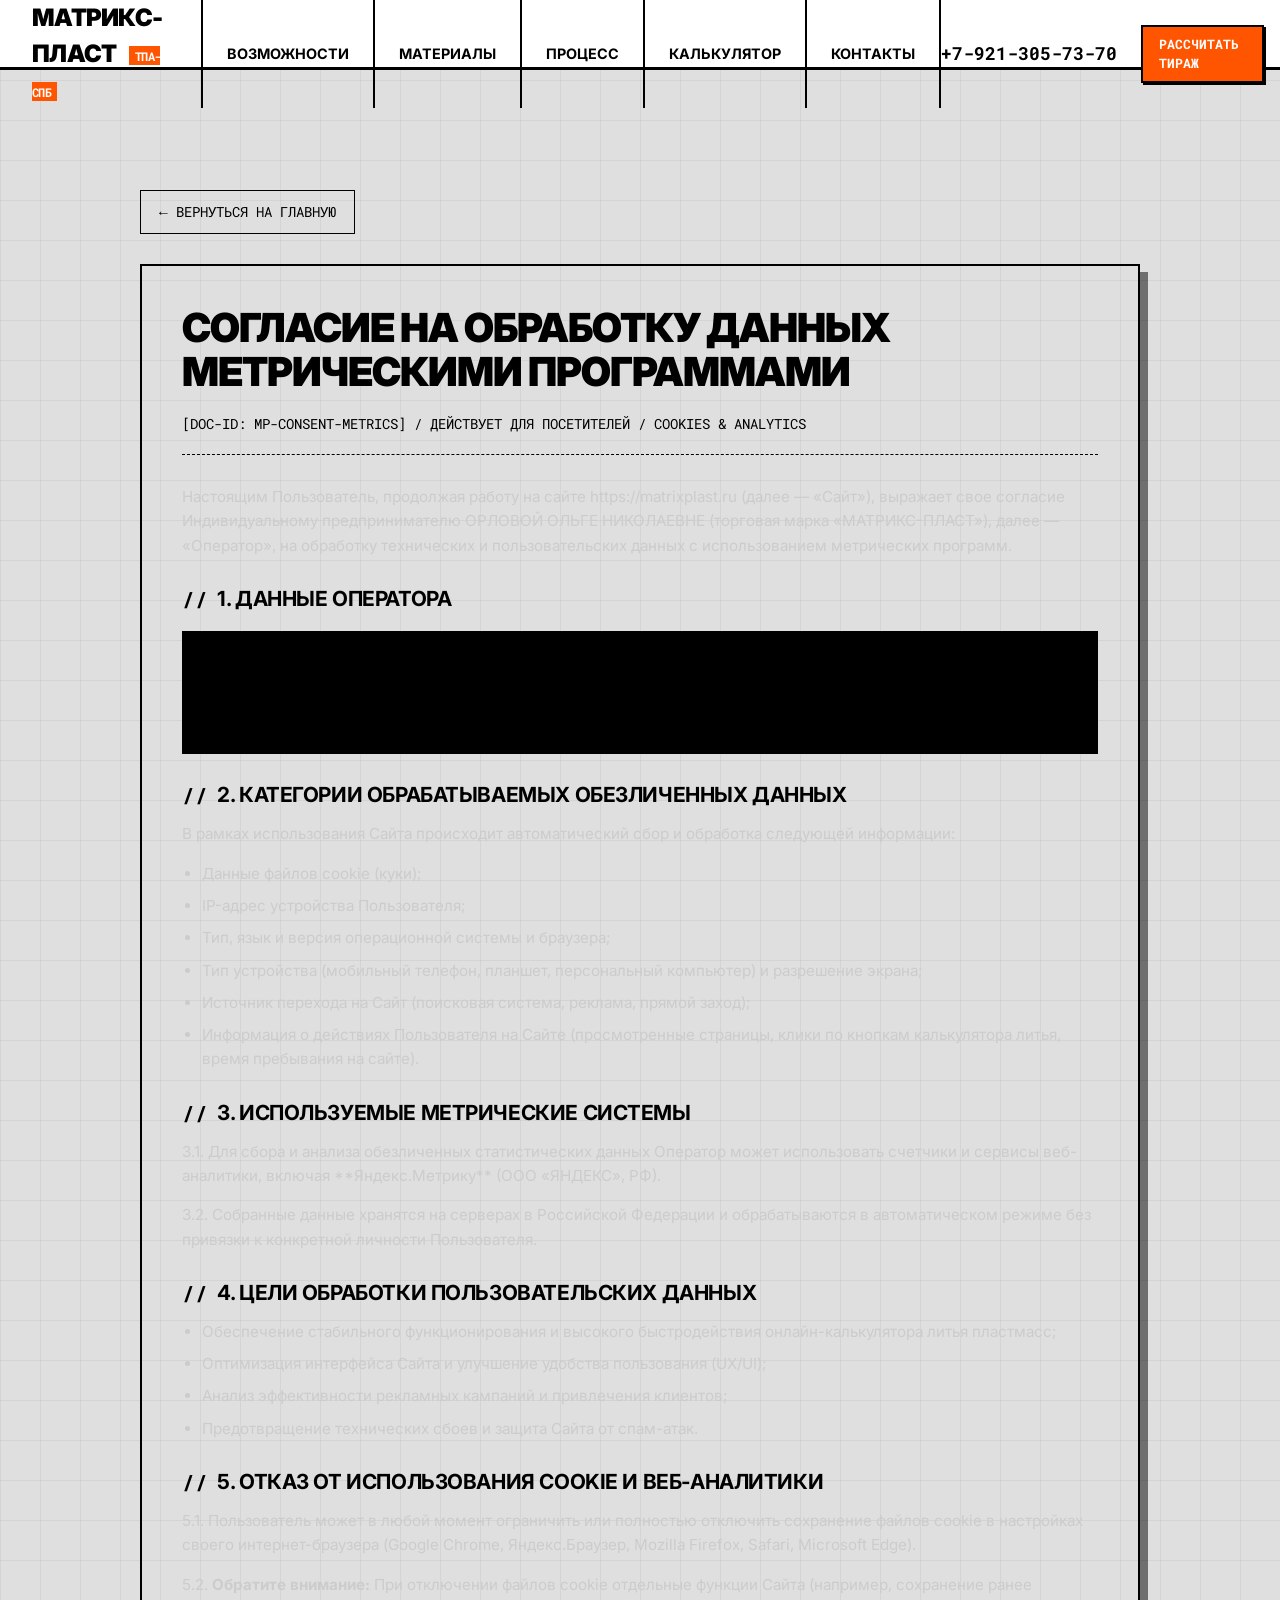
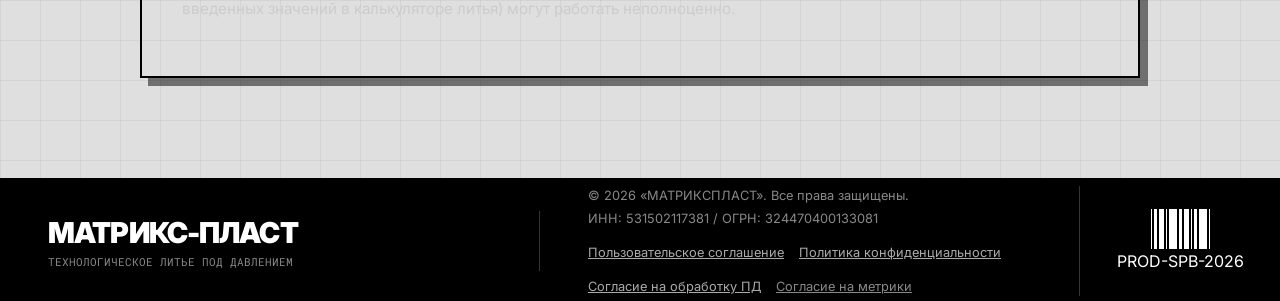
==== metrics-consent.html @ 5e979dda "feat: implement full 152-FZ legal documentation suite & cookie banner" ====
<!DOCTYPE html>
<html lang="ru">

<head>
    <meta charset="UTF-8">
    <meta name="viewport" content="width=device-width, initial-scale=1.0">
    <title>Согласие на обработку данных метрическими программами — МАТРИКС-ПЛАСТ</title>
    <meta name="description" content="Согласие на использование файлов cookie и счетчиков веб-аналитики на сайте завода литья пластмасс МАТРИКС-ПЛАСТ.">

    <!-- Google Fonts -->
    <link rel="preconnect" href="https://fonts.googleapis.com">
    <link rel="preconnect" href="https://fonts.gstatic.com" crossorigin>
    <link href="https://fonts.googleapis.com/css2?family=Inter:wght@400;700;900&family=Roboto+Mono:wght@400;700&display=swap" rel="stylesheet">

    <!-- Favicon -->
    <link rel="icon" type="image/svg+xml" href="images/favicon.svg">

    <!-- Stylesheet -->
    <link rel="stylesheet" href="style.css">
    
    <style>
        .legal-page {
            padding: 120px 0 60px;
            max-width: 1000px;
            margin: 0 auto;
        }
        .legal-card {
            background-color: var(--bg-card);
            border: 2px solid var(--border-color);
            padding: 40px;
            box-shadow: 8px 8px 0px rgba(0,0,0,0.5);
            margin-bottom: 40px;
        }
        .legal-title {
            font-size: clamp(1.8rem, 4vw, 2.5rem);
            font-weight: 900;
            text-transform: uppercase;
            letter-spacing: -1px;
            margin-bottom: 20px;
            color: var(--text-main);
            line-height: 1.1;
        }
        .legal-meta {
            font-family: 'Roboto Mono', monospace;
            font-size: 0.85rem;
            color: var(--accent-yellow);
            padding-bottom: 20px;
            border-bottom: 1px dashed var(--border-color);
            margin-bottom: 30px;
        }
        .legal-content h2 {
            font-size: 1.3rem;
            font-weight: 700;
            text-transform: uppercase;
            margin: 30px 0 15px;
            color: var(--text-main);
            display: flex;
            align-items: center;
            gap: 10px;
        }
        .legal-content h2::before {
            content: '//';
            color: var(--accent-yellow);
            font-family: 'Roboto Mono', monospace;
        }
        .legal-content p, .legal-content li {
            font-size: 0.95rem;
            line-height: 1.6;
            color: #ccc;
            margin-bottom: 15px;
        }
        .legal-content ul {
            padding-left: 20px;
            margin-bottom: 20px;
        }
        .legal-content li {
            margin-bottom: 8px;
        }
        .legal-box {
            background-color: #000;
            border: 1px solid var(--border-color);
            padding: 20px;
            margin: 20px 0;
            font-family: 'Roboto Mono', monospace;
            font-size: 0.85rem;
        }
        .back-link {
            display: inline-flex;
            align-items: center;
            gap: 10px;
            margin-bottom: 30px;
            font-family: 'Roboto Mono', monospace;
            font-size: 0.9rem;
            color: var(--text-main);
            text-decoration: none;
            text-transform: uppercase;
            border: 1px solid var(--border-color);
            padding: 10px 18px;
            background: var(--bg-card);
            transition: all 0.2s ease;
        }
        .back-link:hover {
            background: var(--accent-yellow);
            color: #000;
            border-color: var(--accent-yellow);
        }
        @media (max-width: 768px) {
            .legal-page { padding: 100px 15px 40px; }
            .legal-card { padding: 20px; }
        }
    </style>
</head>

<body>
    <!-- Декоративная бруталистическая сетка-подложка -->
    <div class="coordinate-grid"></div>

    <!-- HEADER -->
    <header class="header">
        <div class="header-logo">
            <a href="index.html">МАТРИКС-ПЛАСТ <span class="logo-badge">ТПА-СПБ</span></a>
        </div>
        <nav class="header-nav">
            <a href="index.html#advantages" class="nav-link">Возможности</a>
            <a href="index.html#materials" class="nav-link">Материалы</a>
            <a href="index.html#process" class="nav-link">Процесс</a>
            <a href="index.html#calculator" class="nav-link">Калькулятор</a>
            <a href="index.html#contacts" class="nav-link">Контакты</a>
        </nav>
        <div class="header-contact">
            <a href="tel:+79213057370" class="phone-link">+7-921-305-73-70</a>
            <a href="index.html#calculator" class="btn btn-header btn-accent">РАССЧИТАТЬ ТИРАЖ</a>
        </div>
    </header>

    <main class="container">
        <div class="legal-page">
            <a href="index.html" class="back-link">← Вернуться на главную</a>

            <article class="legal-card">
                <h1 class="legal-title">Согласие на обработку данных метрическими программами</h1>
                <div class="legal-meta">
                    [DOC-ID: MP-CONSENT-METRICS] / ДЕЙСТВУЕТ ДЛЯ ПОСЕТИТЕЛЕЙ / COOKIES & ANALYTICS
                </div>

                <div class="legal-content">
                    <p>Настоящим Пользователь, продолжая работу на сайте https://matrixplast.ru (далее — «Сайт»), выражает свое согласие Индивидуальному предпринимателю ОРЛОВОЙ ОЛЬГЕ НИКОЛАЕВНЕ (торговая марка «МАТРИКС-ПЛАСТ»), далее — «Оператор», на обработку технических и пользовательских данных с использованием метрических программ.</p>

                    <h2>1. Данные Оператора</h2>
                    <div class="legal-box">
                        ИП ОРЛОВА ОЛЬГА НИКОЛАЕВНА<br>
                        ИНН: 531502117381 / ОГРНИП: 324470400133081<br>
                        Адрес: 194363, г. Санкт-Петербург, посёлок Парголово, Ольгинская дорога, д. 2, литера А<br>
                        Email: admin@matrixplast.ru
                    </div>

                    <h2>2. Категории обрабатываемых обезличенных данных</h2>
                    <p>В рамках использования Сайта происходит автоматический сбор и обработка следующей информации:</p>
                    <ul>
                        <li>Данные файлов cookie (куки);</li>
                        <li>IP-адрес устройства Пользователя;</li>
                        <li>Тип, язык и версия операционной системы и браузера;</li>
                        <li>Тип устройства (мобильный телефон, планшет, персональный компьютер) и разрешение экрана;</li>
                        <li>Источник перехода на Сайт (поисковая система, реклама, прямой заход);</li>
                        <li>Информация о действиях Пользователя на Сайте (просмотренные страницы, клики по кнопкам калькулятора литья, время пребывания на сайте).</li>
                    </ul>

                    <h2>3. Используемые метрические системы</h2>
                    <p>3.1. Для сбора и анализа обезличенных статистических данных Оператор может использовать счетчики и сервисы веб-аналитики, включая **Яндекс.Метрику** (ООО «ЯНДЕКС», РФ).</p>
                    <p>3.2. Собранные данные хранятся на серверах в Российской Федерации и обрабатываются в автоматическом режиме без привязки к конкретной личности Пользователя.</p>

                    <h2>4. Цели обработки пользовательских данных</h2>
                    <ul>
                        <li>Обеспечение стабильного функционирования и высокого быстродействия онлайн-калькулятора литья пластмасс;</li>
                        <li>Оптимизация интерфейса Сайта и улучшение удобства пользования (UX/UI);</li>
                        <li>Анализ эффективности рекламных кампаний и привлечения клиентов;</li>
                        <li>Предотвращение технических сбоев и защита Сайта от спам-атак.</li>
                    </ul>

                    <h2>5. Отказ от использования Cookie и веб-аналитики</h2>
                    <p>5.1. Пользователь может в любой момент ограничить или полностью отключить сохранение файлов cookie в настройках своего интернет-браузера (Google Chrome, Яндекс.Браузер, Mozilla Firefox, Safari, Microsoft Edge).</p>
                    <p>5.2. <strong>Обратите внимание:</strong> При отключении файлов cookie отдельные функции Сайта (например, сохранение ранее введенных значений в калькуляторе литья) могут работать неполноценно.</p>
                </div>
            </article>
        </div>
    </main>

    <!-- FOOTER -->
    <footer class="footer">
        <div class="footer-grid">
            <div class="footer-logo-cell">
                <span class="footer-logo">МАТРИКС-ПЛАСТ</span>
                <span class="footer-tagline">ТЕХНОЛОГИЧЕСКОЕ ЛИТЬЕ ПОД ДАВЛЕНИЕМ</span>
            </div>
            <div class="footer-legal-cell">
                <span>© 2026 «МАТРИКСПЛАСТ». Все права защищены.</span>
                <span>ИНН: 531502117381 / ОГРН: 324470400133081</span>
                <div style="margin-top: 10px; font-size: 0.8rem; display: flex; gap: 15px; flex-wrap: wrap;">
                    <a href="terms.html" style="color: #aaa; text-decoration: underline;">Пользовательское соглашение</a>
                    <a href="privacy.html" style="color: #aaa; text-decoration: underline;">Политика конфиденциальности</a>
                    <a href="pd-consent.html" style="color: #aaa; text-decoration: underline;">Согласие на обработку ПД</a>
                    <a href="metrics-consent.html" style="color: var(--accent-yellow); text-decoration: underline;">Согласие на метрики</a>
                </div>
            </div>
            <div class="footer-barcode-cell">
                <div class="barcode">
                    <div class="bar bar-1"></div><div class="bar bar-2"></div><div class="bar bar-3"></div><div class="bar bar-1"></div><div class="bar bar-4"></div><div class="bar bar-2"></div><div class="bar bar-3"></div><div class="bar bar-1"></div><div class="bar bar-2"></div><div class="bar bar-4"></div><div class="bar bar-1"></div>
                </div>
                <span class="barcode-label">PROD-SPB-2026</span>
            </div>
        </div>
    </footer>
</body>

</html>
---- style.css ----
/* ==========================================================================
   STYLE.CSS: ДИЗАЙН-СИСТЕМА БРУТАЛИЗМ & БАУХАУС ДЛЯ «МАТРИКС-ПЛАСТ»
   ========================================================================== */

/* 1. ПЕРЕМЕННЫЕ И ШРИФТЫ */
:root {
    --bg-concrete: #dfdfdf;      /* цвет сырого бетона */
    --bg-light: #f5f5f5;         /* светло-серый для контраста */
    --bg-white: #ffffff;
    --text-color: #000000;
    --text-secondary: #555555;
    
    --accent-orange: #ff5500;    /* сигнальный оранжевый */
    --accent-orange-hover: #ff3300;
    
    --border-width: 2px;
    --border-color: #000000;
    --border-solid: var(--border-width) solid var(--border-color);
    
    --font-sans: 'Inter', sans-serif;
    --font-mono: 'Roboto Mono', monospace;
    
    --shadow-flat: 4px 4px 0px 0px #000000;
    --shadow-flat-large: 8px 8px 0px 0px #000000;
    --shadow-flat-accent: 4px 4px 0px 0px var(--accent-orange);
}

/* 2. СБРОС СТИЛЕЙ И БАЗА */
*, *::before, *::after {
    box-sizing: border-box;
    margin: 0;
    padding: 0;
}

html {
    scroll-behavior: smooth;
    background-color: var(--bg-concrete);
    color: var(--text-color);
    font-family: var(--font-sans);
    line-height: 1.5;
    -webkit-font-smoothing: antialiased;
}

body {
    overflow-x: hidden;
    position: relative;
    padding-bottom: 0;
}

/* Фоновая координатная сетка */
.coordinate-grid {
    position: absolute;
    top: 0;
    left: 0;
    width: 100%;
    height: 100%;
    background-image: 
        linear-gradient(to right, rgba(0,0,0,0.05) 1px, transparent 1px),
        linear-gradient(to bottom, rgba(0,0,0,0.05) 1px, transparent 1px);
    background-size: 40px 40px;
    z-index: -1;
    pointer-events: none;
}

/* Ссылки */
a {
    color: inherit;
    text-decoration: none;
    cursor: pointer;
}

/* Заголовки */
h1, h2, h3, h4, h5, h6 {
    font-weight: 900;
    text-transform: uppercase;
    line-height: 1.1;
    letter-spacing: -0.02em;
}

/* Вспомогательные элементы */
.tech-tag {
    font-family: var(--font-mono);
    font-size: 0.8rem;
    font-weight: 700;
    color: var(--accent-orange);
    margin-bottom: 0.5rem;
    letter-spacing: 0.05em;
}

/* Кнопки */
.btn {
    display: inline-flex;
    align-items: center;
    justify-content: center;
    font-family: var(--font-mono);
    font-weight: 700;
    text-transform: uppercase;
    padding: 0.75rem 1.5rem;
    border: var(--border-solid);
    border-radius: 0;
    transition: transform 0.1s ease, box-shadow 0.1s ease;
    cursor: pointer;
}

.btn-accent {
    background-color: var(--accent-orange);
    color: #ffffff;
    box-shadow: var(--shadow-flat);
}

.btn-accent:hover {
    transform: translate(-2px, -2px);
    box-shadow: 6px 6px 0px 0px #000000;
}

.btn-accent:active {
    transform: translate(2px, 2px);
    box-shadow: 2px 2px 0px 0px #000000;
}

.btn-outline {
    background-color: transparent;
    color: var(--text-color);
    box-shadow: var(--shadow-flat);
}

.btn-outline:hover {
    background-color: var(--bg-white);
    transform: translate(-2px, -2px);
    box-shadow: 6px 6px 0px 0px #000000;
}

.btn-outline:active {
    transform: translate(2px, 2px);
    box-shadow: 2px 2px 0px 0px #000000;
}

.btn-block {
    display: flex;
    width: 100%;
}

.btn-large {
    font-size: 1.1rem;
    padding: 1.2rem 2.2rem;
    border-width: 3px;
    box-shadow: var(--shadow-flat);
}

.btn-large:hover {
    transform: translate(-4px, -4px);
    box-shadow: 8px 8px 0px 0px #000000;
}

/* 3. HEADER (ШАПКА) */
.header {
    position: -webkit-sticky;
    position: sticky;
    top: 0;
    z-index: 100;
    background-color: var(--bg-white);
    display: grid;
    grid-template-columns: auto 1fr auto;
    border-bottom: 3px solid var(--border-color);
    height: 70px;
    align-items: center;
}

.header-logo {
    height: 100%;
    display: flex;
    align-items: center;
    padding: 0 2rem;
    border-right: var(--border-solid);
    font-weight: 900;
    font-size: 1.5rem;
    letter-spacing: -0.03em;
}

.logo-badge {
    font-family: var(--font-mono);
    font-size: 0.75rem;
    background-color: var(--accent-orange);
    color: #ffffff;
    padding: 0.1rem 0.4rem;
    margin-left: 0.5rem;
    vertical-align: middle;
}

.header-nav {
    display: flex;
    height: 100%;
}

.nav-link {
    height: 100%;
    display: flex;
    align-items: center;
    padding: 0 1.5rem;
    font-weight: 700;
    text-transform: uppercase;
    font-size: 0.9rem;
    border-right: var(--border-solid);
    transition: background-color 0.1s ease;
}

.nav-link:hover {
    background-color: var(--bg-concrete);
    color: var(--accent-orange);
}

.header-contact {
    display: flex;
    align-items: center;
    height: 100%;
    padding-right: 1rem;
}

.phone-link {
    font-family: var(--font-mono);
    font-weight: 700;
    margin-right: 1.5rem;
    font-size: 1.1rem;
    white-space: nowrap;
}

.phone-link:hover {
    color: var(--accent-orange);
    text-decoration: underline;
    text-underline-offset: 4px;
}

.btn-header {
    padding: 0.5rem 1rem;
    font-size: 0.8rem;
    box-shadow: 2px 2px 0px 0px #000000;
}

.btn-header:hover {
    transform: translate(-1px, -1px);
    box-shadow: 3px 3px 0px 0px #000000;
}

/* 4. HERO SECTION */
.hero-section {
    border-bottom: 3px solid var(--border-color);
}

.hero-grid {
    display: grid;
    grid-template-columns: 1fr 1fr;
}

.hero-info-cell {
    padding: 4rem 3rem;
    background-color: var(--bg-light);
    border-right: 3px solid var(--border-color);
    display: flex;
    flex-direction: column;
    justify-content: center;
}

.hero-title {
    font-size: 3.5rem;
    margin-bottom: 1.5rem;
    letter-spacing: -0.03em;
}

.hero-subtitle {
    font-size: 1.2rem;
    margin-bottom: 2.5rem;
    color: var(--text-secondary);
    max-width: 90%;
}

/* Список преимуществ в Hero */
.hero-advantages-list {
    margin-bottom: 2.5rem;
}

.hero-adv-title {
    font-family: var(--font-mono);
    font-size: 0.85rem;
    font-weight: 700;
    color: var(--accent-orange);
    margin-bottom: 1rem;
    text-transform: uppercase;
    letter-spacing: 0.05em;
}

.hero-advantages-list ul {
    list-style: none;
    display: grid;
    grid-template-columns: 1fr 1fr;
    gap: 0.75rem 1.5rem;
}

.hero-advantages-list li {
    position: relative;
    padding-left: 1.25rem;
    font-size: 0.95rem;
    font-weight: 700;
    line-height: 1.3;
}

.hero-advantages-list li::before {
    content: "";
    position: absolute;
    left: 0;
    top: 0.35em;
    width: 8px;
    height: 8px;
    background-color: var(--accent-orange);
    border: 1px solid var(--border-color);
}

.hero-actions {
    display: flex;
    gap: 1.5rem;
    margin-bottom: 4rem;
}

.hero-metadata {
    display: grid;
    grid-template-columns: repeat(3, 1fr);
    border-top: var(--border-solid);
    padding-top: 1.5rem;
    gap: 1.5rem;
}

.meta-item {
    display: flex;
    flex-direction: column;
}

.meta-label {
    font-family: var(--font-mono);
    font-size: 0.75rem;
    color: var(--text-secondary);
    margin-bottom: 0.25rem;
}

.meta-val {
    font-weight: 700;
    font-size: 0.9rem;
}

/* Правая ячейка Hero (Изображение ТПА) */
.hero-visual-cell {
    display: flex;
    flex-direction: column;
    background-color: #000000;
}

.image-wrapper {
    position: relative;
    flex-grow: 1;
    overflow: hidden;
    min-height: 400px;
    border-bottom: var(--border-solid);
}

.hero-img {
    width: 100%;
    height: 100%;
    object-fit: cover;
    filter: grayscale(1) contrast(1.2) brightness(0.9);
    display: block;
    transition: filter 0.3s ease;
}

.image-wrapper:hover .hero-img {
    filter: grayscale(0) contrast(1) brightness(1);
}

.image-overlay {
    position: absolute;
    top: 0;
    left: 0;
    width: 100%;
    height: 100%;
    /* Сверхнасыщенная сетка над фото */
    background: 
        linear-gradient(to right, rgba(255,85,0,0.15) 1px, transparent 1px),
        linear-gradient(to bottom, rgba(255,85,0,0.15) 1px, transparent 1px);
    background-size: 20px 20px;
    pointer-events: none;
    transition: opacity 0.3s ease;
}

.image-wrapper:hover .image-overlay {
    opacity: 0;
}

.visual-decor {
    position: absolute;
    bottom: 1rem;
    left: 1rem;
    right: 1rem;
    display: flex;
    justify-content: space-between;
    font-family: var(--font-mono);
    font-size: 0.75rem;
    color: #ffffff;
    background-color: #000000;
    padding: 0.25rem 0.5rem;
    border: 1px solid #ffffff;
}

.decor-status {
    color: var(--accent-orange);
    font-weight: 700;
}

.tech-spec-bar {
    display: grid;
    grid-template-columns: 1fr 1fr;
    background-color: var(--bg-white);
    height: 70px;
}

.spec-bar-item {
    display: flex;
    flex-direction: column;
    justify-content: center;
    padding: 0 2rem;
}

.spec-bar-item:first-child {
    border-right: var(--border-solid);
}

.spec-lbl {
    font-family: var(--font-mono);
    font-size: 0.7rem;
    color: var(--text-secondary);
}

.spec-val {
    font-weight: 700;
    font-size: 1.1rem;
}

/* 5. ОБЩИЕ СТИЛИ СЕКЦИЙ */
.section {
    padding: 5rem 3rem;
    border-bottom: 3px solid var(--border-color);
}

.section-header {
    margin-bottom: 3.5rem;
    border-bottom: var(--border-solid);
    padding-bottom: 1.5rem;
    display: flex;
    justify-content: space-between;
    align-items: flex-end;
}

.section-title {
    font-size: 2.2rem;
    letter-spacing: -0.02em;
}

.title-num {
    font-family: var(--font-mono);
    color: var(--accent-orange);
    margin-right: 0.5rem;
}

.section-subtitle {
    font-family: var(--font-mono);
    font-size: 0.9rem;
    font-weight: 700;
    color: var(--text-secondary);
}

/* 6. ADVANTAGES SECTION */
.advantages-grid {
    display: grid;
    grid-template-columns: repeat(3, 1fr);
    border: var(--border-solid);
    background-color: var(--border-color); /* чтобы зазоры были черными линиями */
    gap: var(--border-width);
}

.advantage-card {
    background-color: var(--bg-white);
    padding: 3rem 2.5rem;
    display: flex;
    flex-direction: column;
    min-height: 350px;
    position: relative;
    transition: background-color 0.15s ease;
}

.advantage-card:hover {
    background-color: var(--bg-light);
}

.card-num {
    font-family: var(--font-mono);
    font-weight: 700;
    font-size: 0.85rem;
    color: var(--accent-orange);
    margin-bottom: 2rem;
}

.card-title {
    font-size: 1.6rem;
    margin-bottom: 1.5rem;
    letter-spacing: -0.02em;
}

.card-text {
    color: var(--text-secondary);
    font-size: 1rem;
    flex-grow: 1;
}

.card-footer {
    border-top: 1px dashed var(--border-color);
    padding-top: 1rem;
    margin-top: 2rem;
    font-family: var(--font-mono);
    font-size: 0.75rem;
    font-weight: 700;
}

/* 7. MATERIALS SECTION */
.materials-grid {
    display: grid;
    grid-template-columns: 1fr 1fr;
    border: var(--border-solid);
    background-color: var(--bg-white);
}

.materials-list-cell {
    border-right: var(--border-solid);
    display: flex;
    flex-direction: column;
    padding: 0;
}

.tech-table-header {
    display: grid;
    grid-template-columns: 80px 1fr 150px;
    border-bottom: var(--border-solid);
    background-color: var(--bg-concrete);
    font-family: var(--font-mono);
    font-weight: 700;
    font-size: 0.8rem;
    padding: 0.75rem 1.5rem;
}

.materials-list {
    flex-grow: 1;
}

.material-item {
    display: grid;
    grid-template-columns: 80px 1fr 150px;
    padding: 1.2rem 1.5rem;
    border-bottom: var(--border-solid);
    cursor: pointer;
    font-weight: 700;
    transition: background-color 0.1s ease;
}

.material-item:last-child {
    border-bottom: none;
}

.material-item:hover {
    background-color: var(--bg-light);
}

.material-item.active {
    background-color: var(--accent-orange);
    color: #ffffff;
}

.m-code {
    font-family: var(--font-mono);
}

.m-class {
    font-family: var(--font-mono);
    font-size: 0.85rem;
    color: var(--text-secondary);
}

.material-item.active .m-class {
    color: #f5f5f5;
}

.materials-note {
    padding: 1.5rem;
    border-top: var(--border-solid);
    font-size: 0.85rem;
    color: var(--text-secondary);
    background-color: var(--bg-light);
}

/* Детали материалов */
.materials-detail-cell {
    padding: 3rem;
    background-color: var(--bg-light);
    display: flex;
    flex-direction: column;
    justify-content: flex-start;
}

.detail-header {
    font-family: var(--font-mono);
    font-size: 0.8rem;
    color: var(--text-secondary);
    margin-bottom: 2rem;
    border-bottom: 1px solid var(--border-color);
    padding-bottom: 0.5rem;
}

.material-details {
    animation: fadeIn 0.2s steps(4);
}

.detail-title-row {
    display: flex;
    align-items: center;
    gap: 1rem;
    margin-bottom: 1.5rem;
}

.detail-badge {
    font-family: var(--font-mono);
    font-weight: 700;
    font-size: 1.2rem;
    background-color: #000000;
    color: #ffffff;
    padding: 0.3rem 0.8rem;
}

.detail-title {
    font-size: 2rem;
}

.detail-desc {
    font-size: 1.1rem;
    color: var(--text-secondary);
    margin-bottom: 2rem;
}

.detail-table {
    width: 100%;
    border-collapse: collapse;
    font-family: var(--font-mono);
    font-size: 0.9rem;
}

.detail-table tr {
    border-bottom: 1px solid rgba(0,0,0,0.1);
}

.detail-table tr:last-child {
    border-bottom: none;
}

.detail-table td {
    padding: 0.8rem 0;
}

.detail-table td:first-child {
    font-weight: 700;
    color: var(--text-color);
    width: 180px;
}

.detail-table td:last-child {
    color: var(--text-secondary);
}

.hidden {
    display: none !important;
}

@keyframes fadeIn {
    from { opacity: 0; transform: translateY(5px); }
    to { opacity: 1; transform: translateY(0); }
}

/* 8. PROCESS SECTION */
.process-steps {
    display: grid;
    grid-template-columns: repeat(5, 1fr);
    border: var(--border-solid);
    background-color: var(--border-color);
    gap: var(--border-width);
}

.process-step {
    background-color: var(--bg-white);
    padding: 2.5rem 1.8rem;
    display: flex;
    flex-direction: column;
    min-height: 380px;
    position: relative;
}

.step-header {
    display: flex;
    justify-content: space-between;
    font-family: var(--font-mono);
    font-size: 0.75rem;
    font-weight: 700;
    color: var(--text-secondary);
    margin-bottom: 2rem;
}

.step-index {
    color: var(--accent-orange);
}

.step-body {
    flex-grow: 1;
}

.step-title {
    font-size: 1.4rem;
    margin-bottom: 1rem;
    letter-spacing: -0.01em;
}

.step-desc {
    color: var(--text-secondary);
    font-size: 0.9rem;
}

.step-arrow {
    position: absolute;
    bottom: 1.5rem;
    right: 1.5rem;
    font-size: 1.5rem;
    font-weight: 900;
    color: var(--text-color);
    font-family: var(--font-mono);
}

.step-arrow.finish {
    color: var(--accent-orange);
}

.process-step:hover {
    background-color: var(--bg-light);
}

.process-step:hover .step-title {
    color: var(--accent-orange);
}

/* 9. CALCULATOR SECTION */
.calculator-grid {
    display: grid;
    grid-template-columns: 1fr 1fr;
    border: var(--border-solid);
    background-color: var(--bg-white);
}

.calc-configurator-cell {
    padding: 3rem;
    border-right: var(--border-solid);
    background-color: var(--bg-light);
}

.cell-label {
    font-family: var(--font-mono);
    font-size: 0.75rem;
    color: var(--text-secondary);
    margin-bottom: 2rem;
    border-bottom: 1px solid var(--border-color);
    padding-bottom: 0.5rem;
}

/* Группы форм */
.form-group {
    margin-bottom: 2rem;
}

.form-label {
    display: block;
    font-family: var(--font-mono);
    font-weight: 700;
    font-size: 0.85rem;
    margin-bottom: 0.75rem;
    text-transform: uppercase;
}

.form-control {
    width: 100%;
    border: var(--border-solid);
    border-radius: 0;
    padding: 0.8rem 1rem;
    font-family: var(--font-sans);
    font-size: 1rem;
    background-color: var(--bg-white);
    outline: none;
}

.form-control:focus {
    border-color: var(--accent-orange);
    box-shadow: var(--shadow-flat-accent);
}

/* Селект */
select.form-control {
    cursor: pointer;
    background-image: url("data:image/svg+xml,%3Csvg xmlns='http://www.w3.org/2000/svg' width='12' height='12' viewBox='0 0 12 12'%3E%3Cpath d='M6 8L2 4h8L6 8z'/%3E%3C/svg%3E");
    background-repeat: no-repeat;
    background-position: calc(100% - 1.2rem) center;
    -webkit-appearance: none;
    -moz-appearance: none;
    appearance: none;
    padding-right: 3rem;
}

/* Текстовые поля */
.text-input {
    background-color: var(--bg-white);
    transition: box-shadow 0.1s ease;
}

.textarea-control {
    min-height: 120px;
    resize: vertical;
}

/* Слайдер тиража */
.slider-label-row {
    display: flex;
    justify-content: space-between;
    align-items: center;
    margin-bottom: 0.75rem;
}

.slider-value {
    font-family: var(--font-mono);
    font-weight: 700;
    background-color: #000000;
    color: #ffffff;
    padding: 0.2rem 0.6rem;
    font-size: 0.9rem;
}

.slider-control {
    -webkit-appearance: none;
    appearance: none;
    width: 100%;
    height: 10px;
    background: #000000;
    outline: none;
    border: none;
    border-radius: 0;
    margin: 1rem 0;
}

.slider-control::-webkit-slider-thumb {
    -webkit-appearance: none;
    appearance: none;
    width: 24px;
    height: 24px;
    background: var(--accent-orange);
    border: 2px solid #000000;
    cursor: pointer;
    border-radius: 0;
}

.slider-control::-moz-range-thumb {
    width: 24px;
    height: 24px;
    background: var(--accent-orange);
    border: 2px solid #000000;
    cursor: pointer;
    border-radius: 0;
}

.slider-bounds {
    display: flex;
    justify-content: space-between;
    font-family: var(--font-mono);
    font-size: 0.75rem;
    color: var(--text-secondary);
}

/* Радиокнопки */
.radio-group {
    display: flex;
    flex-direction: column;
    gap: 0.75rem;
}

.radio-container {
    display: flex;
    align-items: center;
    position: relative;
    padding-left: 30px;
    cursor: pointer;
    font-size: 0.95rem;
    user-select: none;
}

.radio-container input {
    position: absolute;
    opacity: 0;
    cursor: pointer;
}

.radio-custom {
    position: absolute;
    top: 0;
    left: 0;
    height: 20px;
    width: 20px;
    background-color: var(--bg-white);
    border: var(--border-solid);
}

.radio-container:hover input ~ .radio-custom {
    background-color: var(--bg-light);
}

.radio-container input:checked ~ .radio-custom {
    background-color: var(--accent-orange);
}

.radio-container input:checked ~ .radio-custom::after {
    content: "";
    position: absolute;
    top: 4px;
    left: 4px;
    width: 8px;
    height: 8px;
    background: #ffffff;
}

/* Блок результатов калькулятора */
.calc-results-block {
    margin-top: 3rem;
    border-top: 2px dashed var(--border-color);
    padding-top: 2rem;
}

.result-row {
    display: flex;
    justify-content: space-between;
    align-items: center;
    margin-bottom: 1.2rem;
}

.res-label {
    font-family: var(--font-mono);
    font-size: 0.8rem;
    font-weight: 700;
    color: var(--text-secondary);
}

.res-value {
    font-family: var(--font-mono);
    font-size: 1.4rem;
    font-weight: 700;
    color: var(--text-color);
}

#price-total {
    font-size: 1.8rem;
    color: var(--accent-orange);
}

.calc-disclaimer {
    font-size: 0.8rem;
    color: var(--text-secondary);
    margin-top: 2rem;
    line-height: 1.4;
}

/* Форма заказа */
.calc-form-cell {
    padding: 3rem;
    background-color: var(--bg-white);
}

.cta-form {
    display: flex;
    flex-direction: column;
}

/* Загрузка файлов */
.file-upload-wrapper {
    position: relative;
    display: flex;
    align-items: center;
    border: var(--border-solid);
    background-color: var(--bg-light);
    height: 50px;
    cursor: pointer;
}

.file-input {
    position: absolute;
    top: 0;
    left: 0;
    width: 100%;
    height: 100%;
    opacity: 0;
    cursor: pointer;
    z-index: 2;
}

.file-upload-btn {
    height: 100%;
    display: flex;
    align-items: center;
    padding: 0 1.2rem;
    background-color: #000000;
    color: #ffffff;
    font-family: var(--font-mono);
    font-weight: 700;
    font-size: 0.8rem;
    border-right: var(--border-solid);
}

.file-upload-icon {
    font-size: 1.2rem;
    margin-right: 0.5rem;
}

.file-name-display {
    padding: 0 1rem;
    font-size: 0.85rem;
    color: var(--text-secondary);
    font-family: var(--font-mono);
    white-space: nowrap;
    overflow: hidden;
    text-overflow: ellipsis;
    flex-grow: 1;
}

.btn-submit {
    margin-top: 1.5rem;
    border-width: 3px;
}

.form-consent {
    font-size: 0.75rem;
    color: var(--text-secondary);
    margin-top: 1rem;
    line-height: 1.3;
}

/* 10. CONTACTS & MAP SECTION */
.contacts-section {
    padding: 0;
}

.contacts-grid {
    display: grid;
    grid-template-columns: 1fr 1fr;
}

.contacts-info-cell {
    padding: 4rem 3rem;
    border-right: 3px solid var(--border-color);
    background-color: var(--bg-light);
}

.contacts-title {
    font-size: 2.8rem;
    margin-bottom: 2rem;
}

.contacts-list {
    display: flex;
    flex-direction: column;
    gap: 1.8rem;
    margin-bottom: 3rem;
}

.contact-item {
    display: flex;
    flex-direction: column;
}

.c-label {
    font-family: var(--font-mono);
    font-size: 0.75rem;
    color: var(--text-secondary);
    margin-bottom: 0.25rem;
}

.c-val {
    font-size: 1.05rem;
    font-weight: 700;
}

.mail-link {
    color: var(--accent-orange);
}

.mail-link:hover {
    text-decoration: underline;
    text-underline-offset: 4px;
}

.factory-invite {
    border-top: 2px dashed var(--border-color);
    padding-top: 2rem;
}

.invite-header {
    font-family: var(--font-mono);
    font-weight: 700;
    font-size: 0.85rem;
    display: block;
    margin-bottom: 0.5rem;
    color: var(--accent-orange);
}

.factory-invite p {
    font-size: 0.95rem;
    color: var(--text-secondary);
}

/* Карта */
.contacts-map-cell {
    display: flex;
    flex-direction: column;
    background-color: var(--bg-concrete);
}

.map-wrapper {
    flex-grow: 1;
    min-height: 450px;
    position: relative;
    border-bottom: none;
    /* Бруталистический монохромный фильтр для карты */
    filter: grayscale(1) invert(0.9) contrast(1.3) brightness(0.9);
    transition: filter 0.3s ease;
}

.map-wrapper:hover {
    /* При наведении делаем карту слегка цветной */
    filter: grayscale(0.6) invert(0) contrast(1.1) brightness(1);
}

/* 11. FOOTER (ПОДВАЛ) */
.footer {
    background-color: #000000;
    color: #ffffff;
    border-top: 3px solid var(--border-color);
}

.footer-grid {
    display: grid;
    grid-template-columns: 1fr 1fr 200px;
    height: 120px;
    align-items: center;
}

.footer-logo-cell {
    border-right: 1px solid #333333;
    padding: 0 3rem;
    display: flex;
    flex-direction: column;
}

.footer-logo {
    font-weight: 900;
    font-size: 1.8rem;
    letter-spacing: -0.03em;
}

.footer-tagline {
    font-family: var(--font-mono);
    font-size: 0.7rem;
    color: #888888;
}

.footer-legal-cell {
    border-right: 1px solid #333333;
    padding: 0 3rem;
    display: flex;
    flex-direction: column;
    font-size: 0.8rem;
    color: #888888;
    gap: 0.25rem;
}

.footer-barcode-cell {
    display: flex;
    flex-direction: column;
    align-items: center;
    justify-content: center;
    padding: 0 2rem;
}

.barcode {
    display: flex;
    align-items: flex-end;
    height: 40px;
    gap: 2px;
}

.bar {
    background-color: #ffffff;
    height: 100%;
}

.bar-1 { width: 1px; }
.bar-2 { width: 3px; }
.bar-3 { width: 5px; }
.bar-4 { width: 8px; }

.barcode-num {
    font-family: var(--font-mono);
    font-size: 0.65rem;
    color: #888888;
    margin-top: 0.5rem;
}

/* 12. POPUP SUCCESS MODAL */
.modal-overlay {
    position: fixed;
    top: 0;
    left: 0;
    width: 100%;
    height: 100%;
    background-color: rgba(0,0,0,0.85);
    z-index: 1000;
    display: flex;
    align-items: center;
    justify-content: center;
    opacity: 0;
    pointer-events: none;
    transition: opacity 0.15s steps(4);
}

.modal-overlay.active {
    opacity: 1;
    pointer-events: auto;
}

.modal-content {
    background-color: var(--bg-white);
    border: 3px solid var(--border-color);
    box-shadow: var(--shadow-flat-large);
    width: 90%;
    max-width: 550px;
    padding: 0;
    border-radius: 0;
    transform: scale(0.95);
    transition: transform 0.15s steps(4);
}

.modal-overlay.active .modal-content {
    transform: scale(1);
}

.modal-header {
    display: flex;
    justify-content: space-between;
    align-items: center;
    padding: 1.2rem 2rem;
    border-bottom: 3px solid var(--border-color);
    background-color: var(--bg-concrete);
}

.modal-title {
    font-family: var(--font-mono);
    font-weight: 700;
    font-size: 1rem;
    color: var(--accent-orange);
}

.modal-close-btn {
    background: none;
    border: none;
    font-size: 1.2rem;
    font-weight: 700;
    cursor: pointer;
    outline: none;
}

.modal-close-btn:hover {
    color: var(--accent-orange);
}

.modal-body {
    padding: 2rem;
}

.modal-body p {
    font-size: 1.05rem;
    margin-bottom: 1.5rem;
}

.modal-tech-info {
    font-family: var(--font-mono);
    font-size: 0.85rem;
    background-color: var(--bg-light);
    border: var(--border-solid);
    padding: 1rem;
    margin-bottom: 1.8rem;
    line-height: 1.6;
}

#request-id {
    font-weight: 700;
    color: var(--accent-orange);
}

#modal-ok-btn {
    width: 100%;
}


/* ==========================================================================
   13. АДАПТИВНАЯ ВЕРСТКА (RESPONSIVE)
   ========================================================================== */

/* Большие планшеты и ноутбуки */
@media (max-width: 1200px) {
    .hero-title {
        font-size: 3rem;
    }
    .advantages-grid {
        grid-template-columns: repeat(3, 1fr);
    }
    .process-steps {
        grid-template-columns: repeat(3, 1fr);
        gap: var(--border-width);
    }
    .process-step {
        min-height: 320px;
    }
    .process-step:nth-child(4) .step-arrow,
    .process-step:nth-child(5) .step-arrow {
        bottom: 1.5rem;
        right: 1.5rem;
    }
}

/* Планшеты (Portrait) */
@media (max-width: 992px) {
    .header {
        grid-template-columns: 1fr auto;
        height: auto;
        padding: 0.5rem 0;
    }
    .header-logo {
        border-right: none;
        padding: 0.5rem 1.5rem;
    }
    .header-nav {
        display: none; /* скрываем меню, превращаем в мобильное или просто убираем для простоты, т.к. лендинг короткий */
    }
    .header-contact {
        padding-right: 1.5rem;
    }
    .phone-link {
        font-size: 1rem;
        margin-right: 1rem;
    }

    .hero-grid {
        grid-template-columns: 1fr;
    }
    .hero-info-cell {
        border-right: none;
        border-bottom: 3px solid var(--border-color);
        padding: 3rem 1.5rem;
    }
    .hero-title {
        font-size: 2.8rem;
    }
    .hero-actions {
        flex-direction: column;
        gap: 1rem;
    }
    
    .advantages-grid {
        grid-template-columns: 1fr;
    }
    .advantage-card {
        min-height: auto;
        padding: 2rem 1.5rem;
    }
    
    .materials-grid {
        grid-template-columns: 1fr;
    }
    .materials-list-cell {
        border-right: none;
        border-bottom: var(--border-solid);
    }
    .materials-detail-cell {
        padding: 2rem 1.5rem;
    }
    
    .process-steps {
        grid-template-columns: 1fr;
    }
    .process-step {
        min-height: auto;
        padding: 2rem 1.5rem;
    }
    .step-arrow {
        position: static;
        margin-top: 1rem;
        display: inline-block;
        transform: rotate(90deg);
        width: fit-content;
    }
    .step-arrow.finish {
        transform: none;
    }
    
    .calculator-grid {
        grid-template-columns: 1fr;
    }
    .calc-configurator-cell {
        border-right: none;
        border-bottom: var(--border-solid);
        padding: 2rem 1.5rem;
    }
    .calc-form-cell {
        padding: 2rem 1.5rem;
    }
    
    .contacts-grid {
        grid-template-columns: 1fr;
    }
    .contacts-info-cell {
        border-right: none;
        border-bottom: 3px solid var(--border-color);
        padding: 3rem 1.5rem;
    }
    .contacts-title {
        font-size: 2.2rem;
    }
    .map-wrapper {
        min-height: 350px;
    }
    
    .footer-grid {
        grid-template-columns: 1fr;
        height: auto;
        text-align: center;
        padding: 2rem 1.5rem;
        gap: 1.5rem;
    }
    .footer-logo-cell {
        border-right: none;
        padding: 0;
    }
    .footer-legal-cell {
        border-right: none;
        padding: 0;
    }
    .footer-barcode-cell {
        padding: 0;
    }
}

/* Мобильные телефоны */
@media (max-width: 576px) {
    .section {
        padding: 3rem 1rem;
    }
    .section-header {
        flex-direction: column;
        align-items: flex-start;
        gap: 0.5rem;
        margin-bottom: 2rem;
    }
    .section-title {
        font-size: 1.8rem;
    }
    
    .header-contact {
        flex-direction: column;
        align-items: flex-end;
        gap: 0.25rem;
        padding-right: 1rem;
    }
    .phone-link {
        margin-right: 0;
        font-size: 0.9rem;
    }
    .btn-header {
        display: none; /* скрываем кнопку на очень маленьких экранах, чтобы не забивать шапку */
    }
    .header-logo {
        padding: 0.5rem 1rem;
        font-size: 1.2rem;
    }
    
    .hero-title {
        font-size: 2.2rem;
    }
    .hero-subtitle {
        font-size: 1rem;
        max-width: 100%;
    }
    .hero-advantages-list ul {
        grid-template-columns: 1fr;
        gap: 0.5rem;
    }
    .hero-advantages-list li {
        font-size: 0.85rem;
    }
    .hero-metadata {
        grid-template-columns: 1fr;
        gap: 1rem;
    }
    
    .tech-table-header {
        grid-template-columns: 60px 1fr 100px;
        padding: 0.75rem 1rem;
    }
    .material-item {
        grid-template-columns: 60px 1fr 100px;
        padding: 1rem;
        font-size: 0.9rem;
    }
    
    .detail-title {
        font-size: 1.6rem;
    }
    .detail-desc {
        font-size: 0.95rem;
    }
    .detail-table td:first-child {
        width: 120px;
    }
    
    .res-value {
        font-size: 1.2rem;
    }
    #price-total {
        font-size: 1.5rem;
    }
}

/* 14. COOKIE BANNER & FORM LEGAL NOTICE */
.form-legal-notice {
    font-family: var(--font-mono);
    font-size: 0.75rem;
    color: var(--text-secondary);
    margin-top: 1rem;
    line-height: 1.4;
}

.form-legal-notice a {
    color: var(--accent-orange);
    text-decoration: underline;
}

.cookie-banner {
    position: fixed;
    bottom: 20px;
    right: 20px;
    max-width: 460px;
    width: calc(100% - 40px);
    background-color: #111111;
    color: #ffffff;
    border: 2px solid var(--border-color);
    box-shadow: 6px 6px 0px rgba(0, 0, 0, 0.6);
    z-index: 9999;
    padding: 20px;
    animation: slideUp 0.3s ease-out;
}

.cookie-banner-content {
    display: flex;
    flex-direction: column;
    gap: 12px;
}

.cookie-tag {
    font-family: var(--font-mono);
    font-size: 0.75rem;
    font-weight: 700;
    color: var(--accent-yellow);
    letter-spacing: 1px;
}

.cookie-text {
    font-size: 0.85rem;
    line-height: 1.4;
    color: #cccccc;
    margin: 0;
}

.cookie-text a {
    color: var(--accent-yellow);
    text-decoration: underline;
}

@keyframes slideUp {
    from { transform: translateY(100px); opacity: 0; }
    to { transform: translateY(0); opacity: 1; }
}
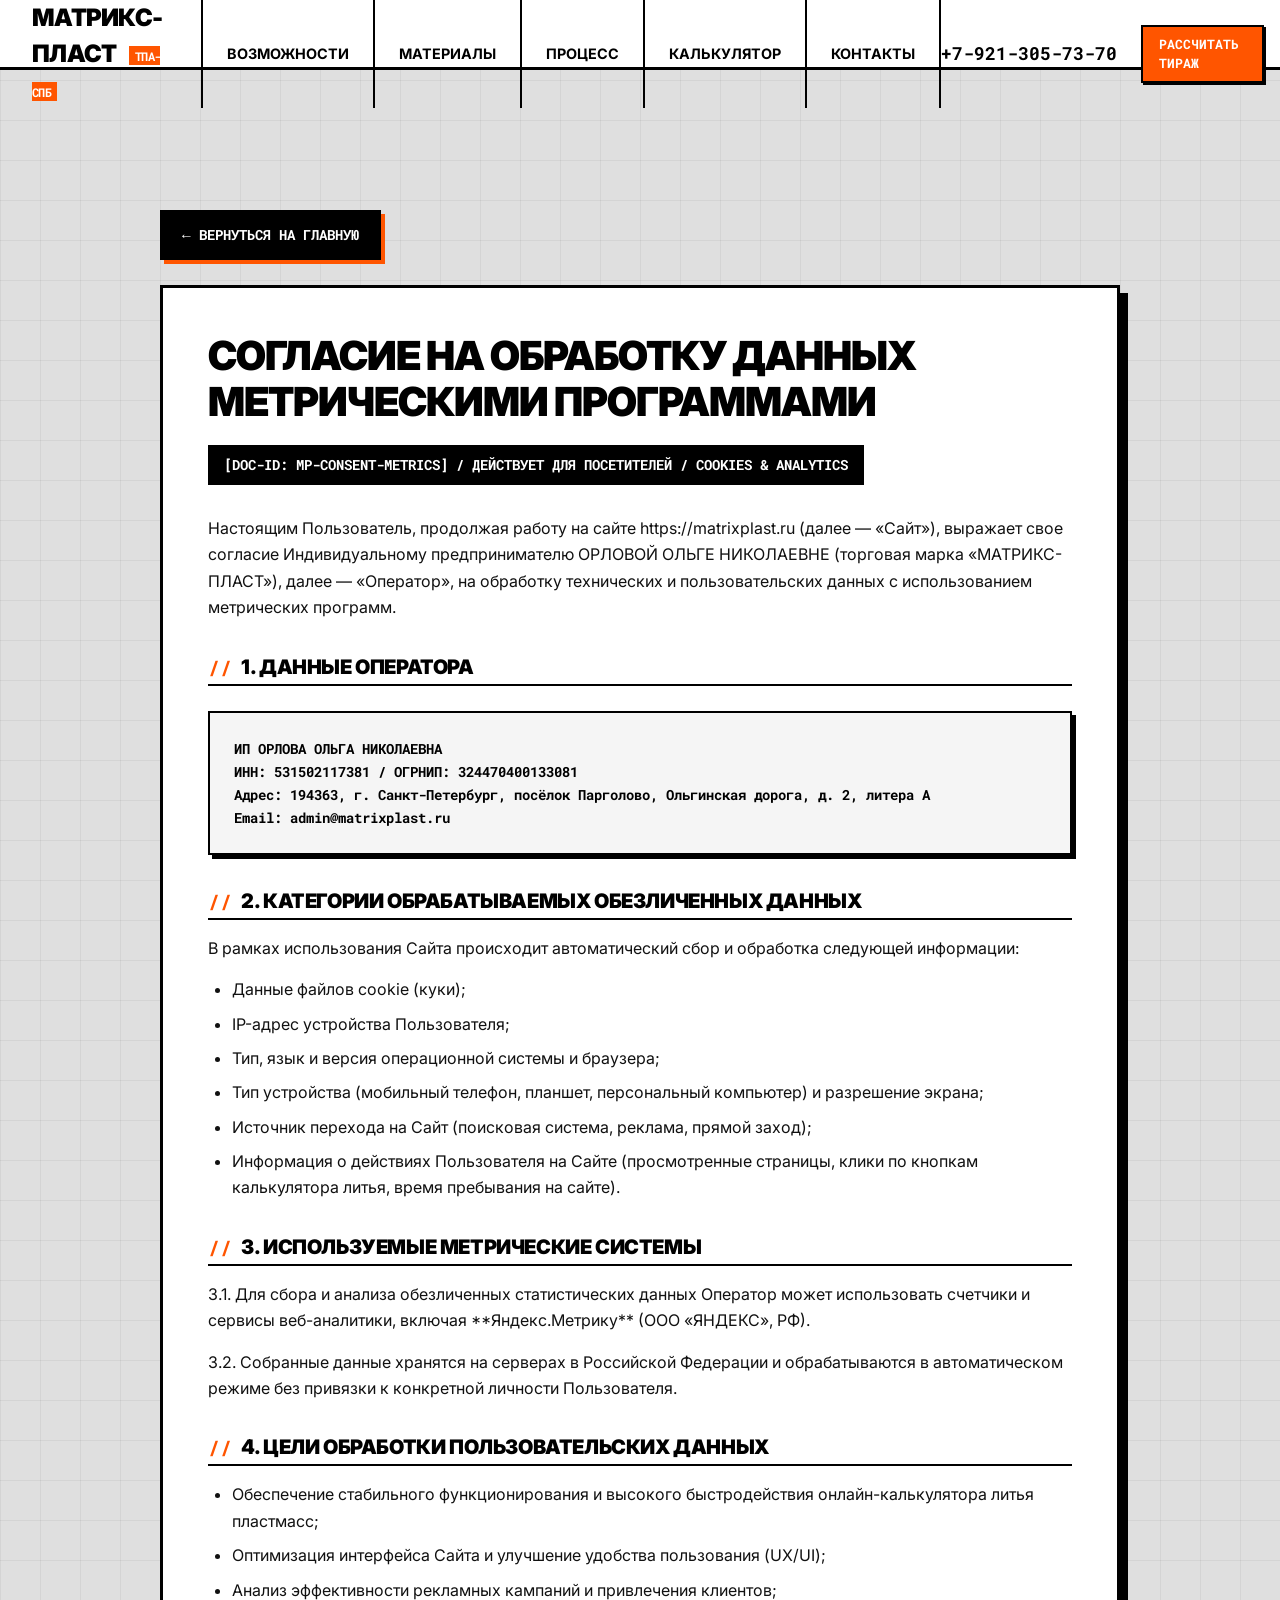
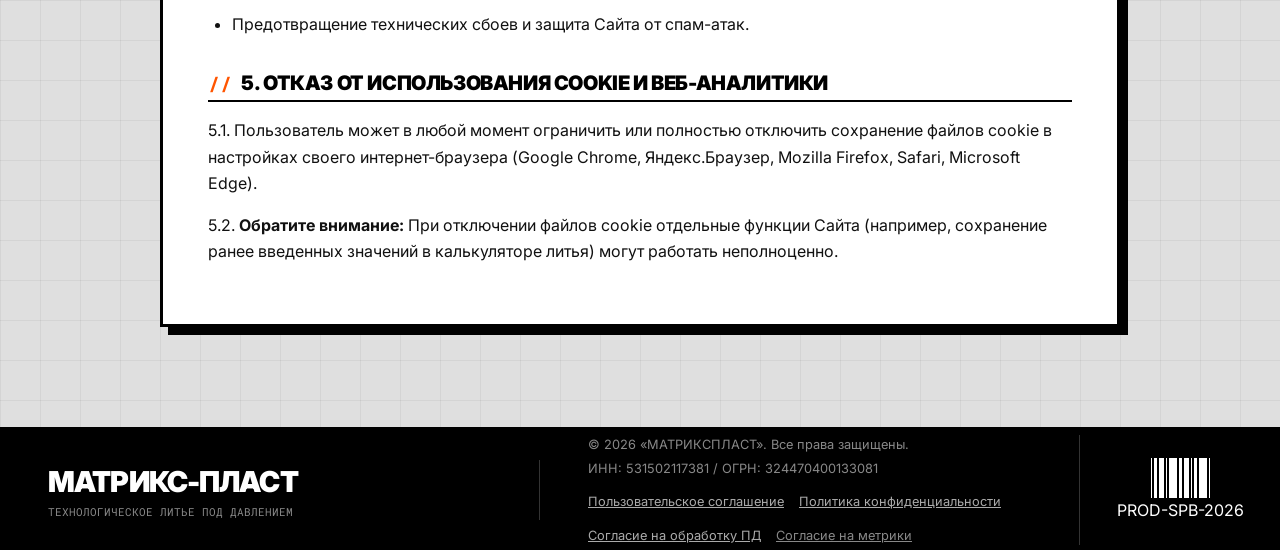
==== commit 748401b0: "fix color" ====
--- a/metrics-consent.html
+++ b/metrics-consent.html
@@ -17,98 +17,7 @@
 
     <!-- Stylesheet -->
     <link rel="stylesheet" href="style.css">
-    
-    <style>
-        .legal-page {
-            padding: 120px 0 60px;
-            max-width: 1000px;
-            margin: 0 auto;
-        }
-        .legal-card {
-            background-color: var(--bg-card);
-            border: 2px solid var(--border-color);
-            padding: 40px;
-            box-shadow: 8px 8px 0px rgba(0,0,0,0.5);
-            margin-bottom: 40px;
-        }
-        .legal-title {
-            font-size: clamp(1.8rem, 4vw, 2.5rem);
-            font-weight: 900;
-            text-transform: uppercase;
-            letter-spacing: -1px;
-            margin-bottom: 20px;
-            color: var(--text-main);
-            line-height: 1.1;
-        }
-        .legal-meta {
-            font-family: 'Roboto Mono', monospace;
-            font-size: 0.85rem;
-            color: var(--accent-yellow);
-            padding-bottom: 20px;
-            border-bottom: 1px dashed var(--border-color);
-            margin-bottom: 30px;
-        }
-        .legal-content h2 {
-            font-size: 1.3rem;
-            font-weight: 700;
-            text-transform: uppercase;
-            margin: 30px 0 15px;
-            color: var(--text-main);
-            display: flex;
-            align-items: center;
-            gap: 10px;
-        }
-        .legal-content h2::before {
-            content: '//';
-            color: var(--accent-yellow);
-            font-family: 'Roboto Mono', monospace;
-        }
-        .legal-content p, .legal-content li {
-            font-size: 0.95rem;
-            line-height: 1.6;
-            color: #ccc;
-            margin-bottom: 15px;
-        }
-        .legal-content ul {
-            padding-left: 20px;
-            margin-bottom: 20px;
-        }
-        .legal-content li {
-            margin-bottom: 8px;
-        }
-        .legal-box {
-            background-color: #000;
-            border: 1px solid var(--border-color);
-            padding: 20px;
-            margin: 20px 0;
-            font-family: 'Roboto Mono', monospace;
-            font-size: 0.85rem;
-        }
-        .back-link {
-            display: inline-flex;
-            align-items: center;
-            gap: 10px;
-            margin-bottom: 30px;
-            font-family: 'Roboto Mono', monospace;
-            font-size: 0.9rem;
-            color: var(--text-main);
-            text-decoration: none;
-            text-transform: uppercase;
-            border: 1px solid var(--border-color);
-            padding: 10px 18px;
-            background: var(--bg-card);
-            transition: all 0.2s ease;
-        }
-        .back-link:hover {
-            background: var(--accent-yellow);
-            color: #000;
-            border-color: var(--accent-yellow);
-        }
-        @media (max-width: 768px) {
-            .legal-page { padding: 100px 15px 40px; }
-            .legal-card { padding: 20px; }
-        }
-    </style>
+
 </head>
 
 <body>
--- a/style.css
+++ b/style.css
@@ -1608,3 +1608,125 @@
     to { transform: translateY(0); opacity: 1; }
 }
 
+/* 15. LEGAL PAGES STYLING (ПОЛЬЗОВАТЕЛЬСКИЕ СОГЛАШЕНИЯ И ПОЛИТИКИ) */
+.legal-page {
+    padding: 140px 0 60px;
+    max-width: 960px;
+    margin: 0 auto;
+}
+
+.legal-card {
+    background-color: var(--bg-white);
+    border: 3px solid #000000;
+    padding: 45px;
+    box-shadow: 8px 8px 0px 0px #000000;
+    margin-bottom: 40px;
+    color: #000000;
+}
+
+.legal-title {
+    font-size: clamp(1.8rem, 4vw, 2.5rem);
+    font-weight: 900;
+    text-transform: uppercase;
+    letter-spacing: -1px;
+    margin-bottom: 20px;
+    color: #000000;
+    line-height: 1.15;
+}
+
+.legal-meta {
+    font-family: var(--font-mono);
+    font-size: 0.85rem;
+    font-weight: 700;
+    background-color: #000000;
+    color: #ffffff;
+    padding: 10px 16px;
+    margin-bottom: 30px;
+    display: inline-block;
+}
+
+.legal-content h2 {
+    font-size: 1.25rem;
+    font-weight: 900;
+    text-transform: uppercase;
+    margin: 35px 0 15px;
+    color: #000000;
+    display: flex;
+    align-items: center;
+    gap: 10px;
+    border-bottom: 2px solid #000000;
+    padding-bottom: 6px;
+}
+
+.legal-content h2::before {
+    content: '//';
+    color: var(--accent-orange);
+    font-family: var(--font-mono);
+}
+
+.legal-content p, 
+.legal-content li {
+    font-size: 1rem;
+    line-height: 1.65;
+    color: #111111;
+    margin-bottom: 15px;
+}
+
+.legal-content ul {
+    padding-left: 24px;
+    margin-bottom: 20px;
+}
+
+.legal-content li {
+    margin-bottom: 8px;
+}
+
+.legal-content a {
+    color: var(--accent-orange);
+    font-weight: 700;
+    text-decoration: underline;
+}
+
+.legal-box {
+    background-color: var(--bg-light);
+    border: 2px solid #000000;
+    box-shadow: 4px 4px 0px 0px #000000;
+    padding: 24px;
+    margin: 25px 0;
+    font-family: var(--font-mono);
+    font-size: 0.9rem;
+    font-weight: 700;
+    color: #000000;
+    line-height: 1.6;
+}
+
+.back-link {
+    display: inline-flex;
+    align-items: center;
+    gap: 10px;
+    margin-bottom: 25px;
+    font-family: var(--font-mono);
+    font-size: 0.9rem;
+    font-weight: 700;
+    color: #ffffff;
+    text-decoration: none;
+    text-transform: uppercase;
+    border: 2px solid #000000;
+    padding: 12px 20px;
+    background: #000000;
+    box-shadow: 4px 4px 0px 0px var(--accent-orange);
+    transition: all 0.15s ease;
+}
+
+.back-link:hover {
+    background: var(--accent-orange);
+    color: #ffffff;
+    border-color: #000000;
+}
+
+@media (max-width: 768px) {
+    .legal-page { padding: 110px 15px 40px; }
+    .legal-card { padding: 25px 20px; }
+}
+
+
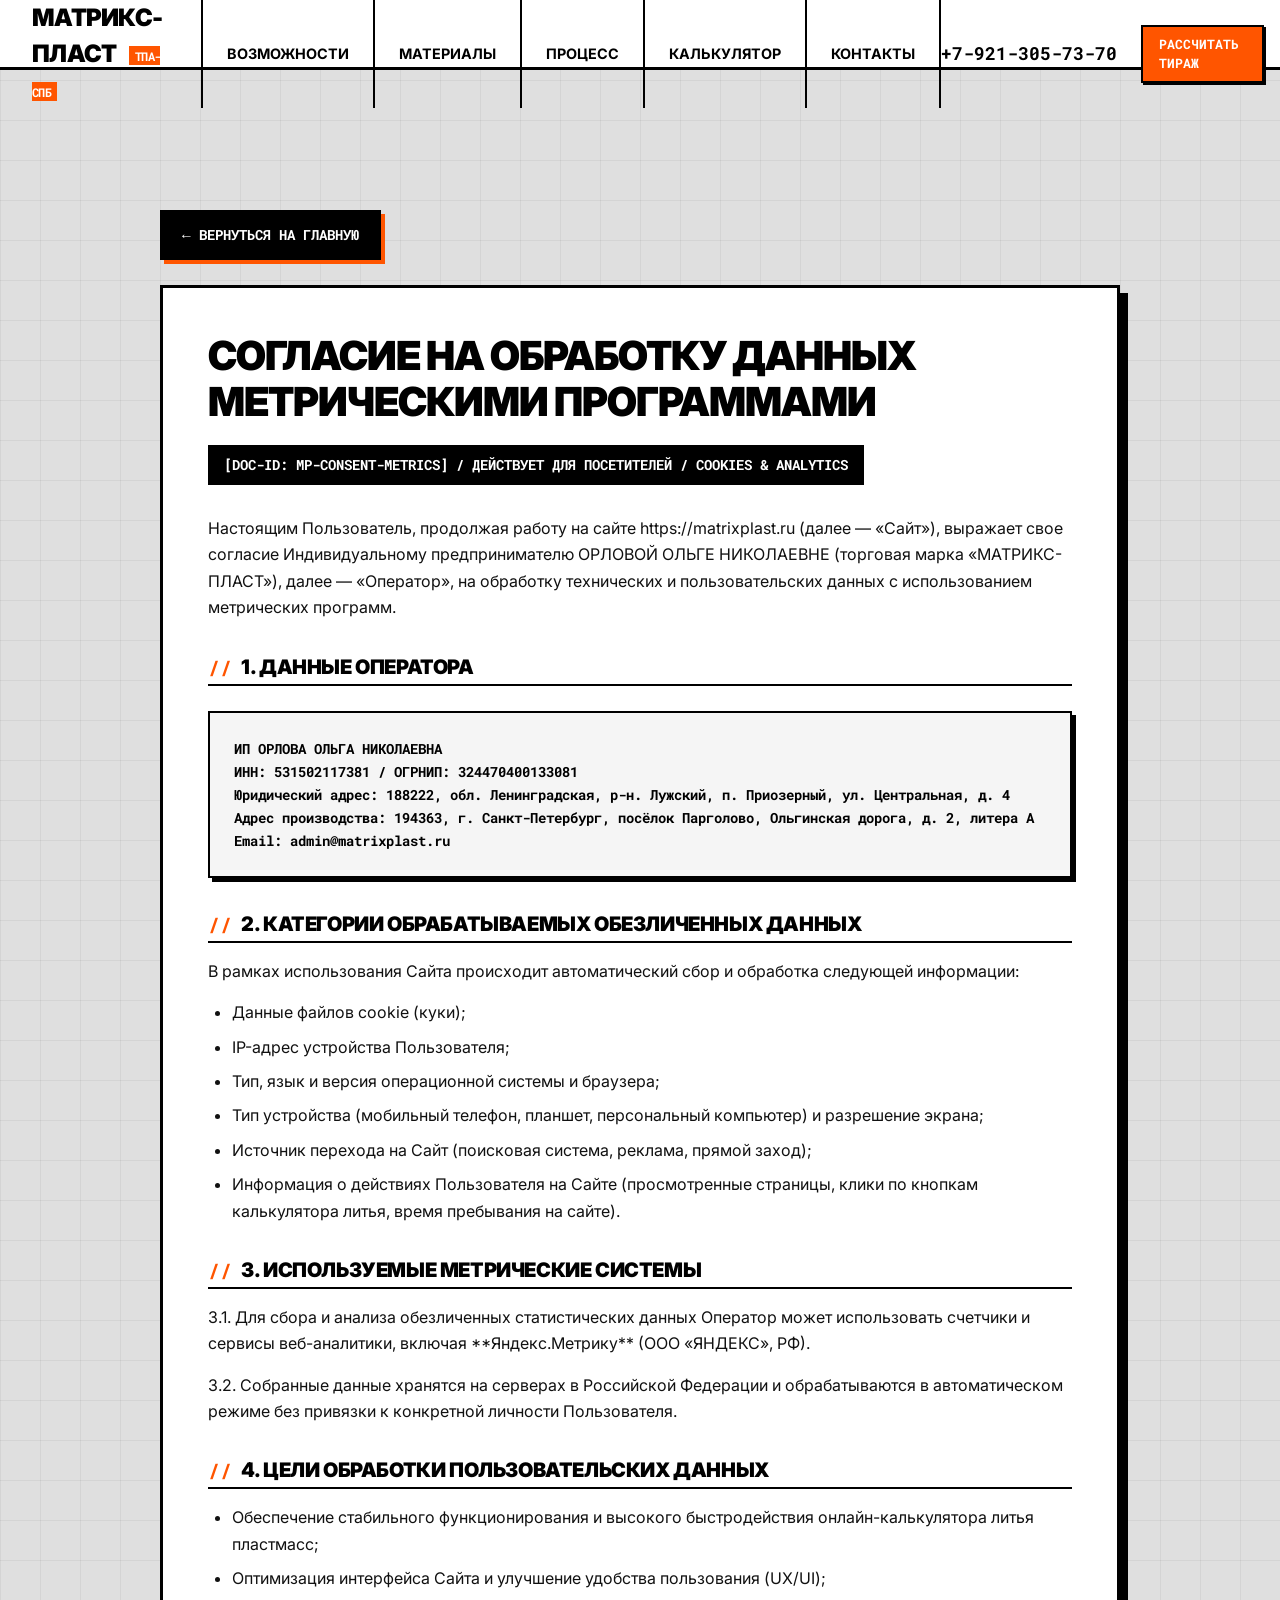
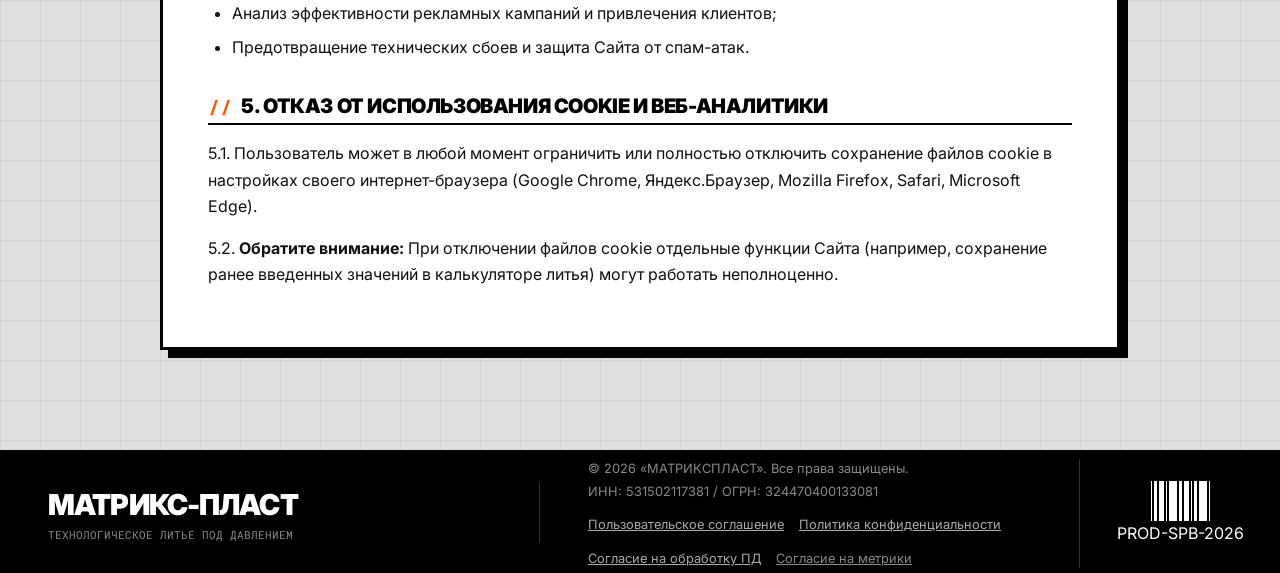
==== commit 303509ae: "Доработки 2026-07-21" ====
--- a/metrics-consent.html
+++ b/metrics-consent.html
@@ -18,6 +18,19 @@
     <!-- Stylesheet -->
     <link rel="stylesheet" href="style.css">
 
+    <!-- Yandex.Metrika counter -->
+    <script type="text/javascript">
+        (function(m,e,t,r,i,k,a){
+            m[i]=m[i]||function(){(m[i].a=m[i].a||[]).push(arguments)};
+            m[i].l=1*new Date();
+            for (var j = 0; j < document.scripts.length; j++) {if (document.scripts[j].src === r) { return; }}
+            k=e.createElement(t),a=e.getElementsByTagName(t)[0],k.async=1,k.src=r,a.parentNode.insertBefore(k,a)
+        })(window, document,'script','https://mc.yandex.ru/metrika/tag.js?id=110910224', 'ym');
+
+        ym(110910224, 'init', {ssr:true, clickmap:true, ecommerce:"dataLayer", referrer: document.referrer, url: location.href, accurateTrackBounce:true, trackLinks:true});
+    </script>
+    <noscript><div><img src="https://mc.yandex.ru/watch/110910224" style="position:absolute; left:-9999px;" alt="" /></div></noscript>
+    <!-- /Yandex.Metrika counter -->
 </head>
 
 <body>
@@ -59,7 +72,8 @@
                     <div class="legal-box">
                         ИП ОРЛОВА ОЛЬГА НИКОЛАЕВНА<br>
                         ИНН: 531502117381 / ОГРНИП: 324470400133081<br>
-                        Адрес: 194363, г. Санкт-Петербург, посёлок Парголово, Ольгинская дорога, д. 2, литера А<br>
+                        Юридический адрес: 188222, обл. Ленинградская, р-н. Лужский, п. Приозерный, ул. Центральная, д. 4<br>
+                        Адрес производства: 194363, г. Санкт-Петербург, посёлок Парголово, Ольгинская дорога, д. 2, литера А<br>
                         Email: admin@matrixplast.ru
                     </div>
 
